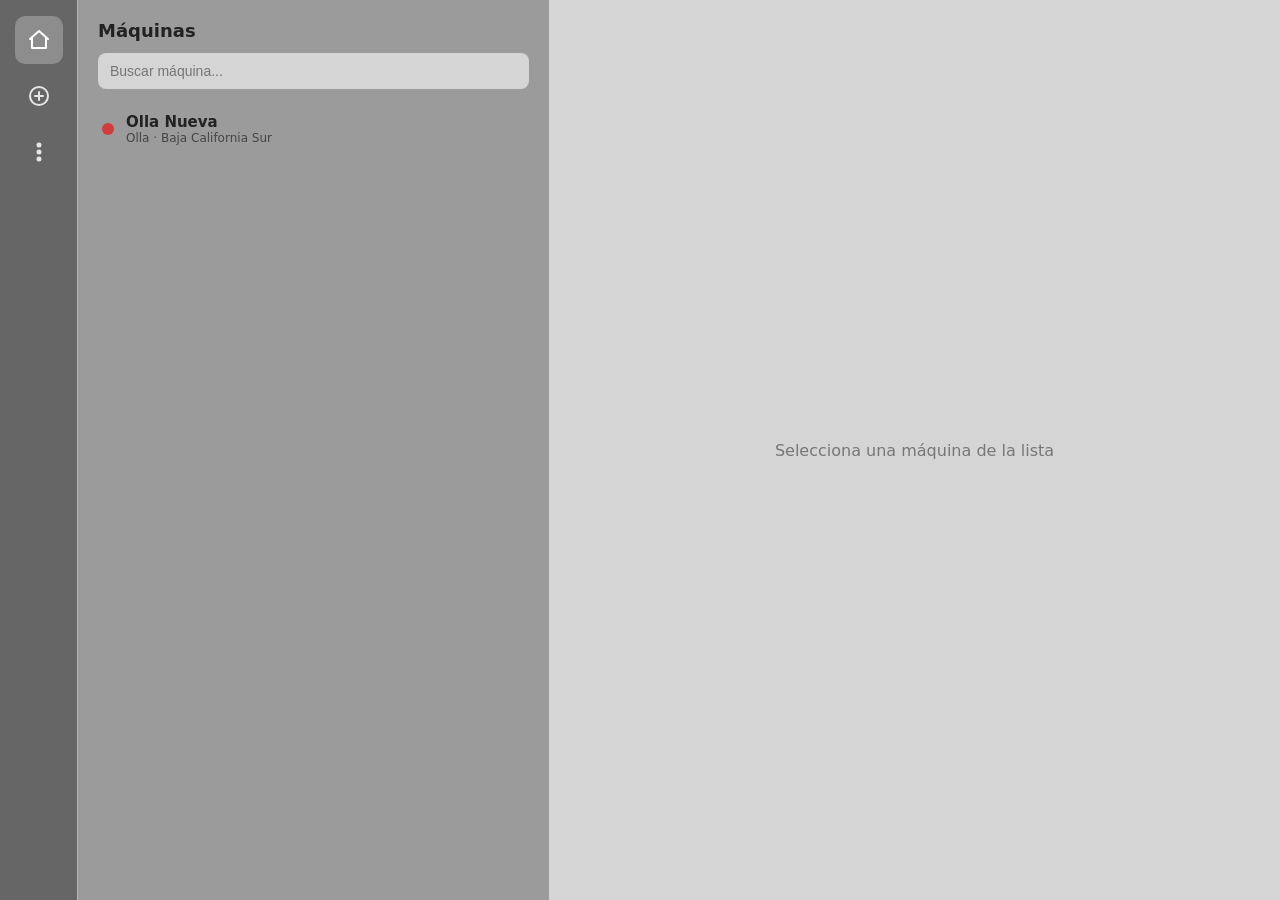
==== gerente.html @ 922c4c80 "Add files via upload" ====
<!DOCTYPE html>
<html lang="es">
<head>
<meta charset="UTF-8">
<meta name="viewport" content="width=device-width, initial-scale=1">
<title>Vista de gerente</title>
<link rel="stylesheet" href="comun.css">
<link rel="stylesheet" href="gerente.css">
</head>
<body>
<div class="app">

  <nav class="sidebar">
    <button class="active" data-view="machines" title="Máquinas">
      <svg viewBox="0 0 24 24"><path d="M3 11l9-8 9 8"/><path d="M5 10v10h14V10"/></svg>
    </button>
    <button data-view="new" title="Nuevo registro">
      <svg viewBox="0 0 24 24"><circle cx="12" cy="12" r="9"/><path d="M12 8v8M8 12h8"/></svg>
    </button>
    <button id="btn-menu" title="Más opciones">
      <svg viewBox="0 0 24 24"><circle cx="12" cy="5" r="1.5" fill="currentColor"/><circle cx="12" cy="12" r="1.5" fill="currentColor"/><circle cx="12" cy="19" r="1.5" fill="currentColor"/></svg>
    </button>
  </nav>

  <aside class="panel">
    <div class="panel-head">
      <h2>Máquinas</h2>
      <input id="search" type="search" placeholder="Buscar máquina...">
    </div>
    <ul class="list" id="list"></ul>
  </aside>

  <main class="main" id="main"></main>

</div>

<div class="menu" id="menu" hidden>
  <button type="button" data-action="manage">Administrar unidades</button>
</div>

<div class="lightbox" id="lightbox" hidden>
  <div class="lb-box">
    <img id="lb-img" alt="Foto del chequeo">
    <div class="lb-bar">
      <a class="btn primary" id="lb-dl" href="#" download>Descargar</a>
      <button type="button" class="btn secondary" id="lb-close">Cerrar</button>
    </div>
  </div>
</div>

<div class="toast" id="toast"></div>

<script src="comun.js"></script>
<script src="gerente.js"></script>
</body>
</html>
---- comun.css ----
/* Estilos compartidos por la vista de operador y la vista de gerente */
* { margin: 0; padding: 0; box-sizing: border-box; }
html, body { height: 100%; font-family: system-ui, -apple-system, "Segoe UI", sans-serif; color: #222; }

/* ESTADOS: ok = operando, warn = operando con elementos sin chequear, fail = inactiva */
.dot { width: 12px; height: 12px; border-radius: 50%; flex: none; }
.ok { background: #2e9e5b; } .warn { background: #f08a24; } .fail { background: #d13c3c; }

.badge { padding: 6px 14px; border-radius: 999px; color: #fff; font-size: 13px; font-weight: 600; }
.badge.ok { background: #2e9e5b; } .badge.warn { background: #f08a24; } .badge.fail { background: #d13c3c; }

.aviso { background: #fff3cd; border-left: 4px solid #f08a24; border-radius: 8px; padding: 10px 14px; margin-bottom: 20px; font-size: 14px; }

.card { background: #eee; border-radius: 12px; padding: 16px; }
.card .label { font-size: 12px; color: #666; text-transform: uppercase; letter-spacing: .04em; }
.card .value { font-size: 17px; font-weight: 600; margin-top: 4px; }

.btn { display: inline-block; padding: 11px 22px; border: 0; border-radius: 8px; font: inherit; font-weight: 600; text-decoration: none; text-align: center; cursor: pointer; }
.btn.primary { background: #444; color: #fff; }
.btn.primary:hover { background: #222; }
.btn.secondary { background: #bdbdbd; color: #222; }
.btn.secondary:hover { background: #aaa; }
.btn.danger { background: #d13c3c; color: #fff; }
.btn.danger:hover { background: #b32d2d; }

.muted { color: #666; }
.empty { height: 100%; display: grid; place-items: center; color: #777; }
.pronto { color: #888; font-size: 13px; font-style: italic; }

/* AVISO EMERGENTE */
.toast {
  position: fixed; top: 24px; left: 50%; transform: translate(-50%, -20px);
  background: #333; color: #fff; padding: 12px 22px; border-radius: 10px;
  box-shadow: 0 6px 20px rgba(0,0,0,.25); display: flex; flex-direction: column; gap: 2px; text-align: center;
  opacity: 0; pointer-events: none; transition: opacity .25s, transform .25s; z-index: 30;
}
.toast.show { opacity: 1; transform: translate(-50%, 0); }
.toast span { font-size: 13px; color: #ccc; }
---- gerente.css ----
/* VISTA DE GERENTE: pensada para monitor (tres zonas, solo lectura) */
.app { display: grid; grid-template-columns: 77px 472px 1fr; height: 100vh; }

/* NAV */
.sidebar { background: #666; display: flex; flex-direction: column; align-items: center; padding: 16px 0; gap: 8px; }
.sidebar button {
  width: 48px; height: 48px; border: 0; border-radius: 10px; background: transparent;
  color: #e6e6e6; cursor: pointer; display: grid; place-items: center;
}
.sidebar button:hover { background: rgba(255,255,255,.15); }
.sidebar button.active { background: rgba(255,255,255,.25); color: #fff; }
.sidebar svg { width: 24px; height: 24px; fill: none; stroke: currentColor; stroke-width: 2; stroke-linecap: round; stroke-linejoin: round; }

/* ASIDE */
.panel { background: #9b9b9b; border-left: 1px solid #b8b8b8; display: flex; flex-direction: column; min-height: 0; }
.panel-head { padding: 20px 20px 12px; }
.panel-head h2 { font-size: 18px; margin-bottom: 12px; }
.panel-head input { width: 100%; padding: 10px 12px; border: 0; border-radius: 8px; background: #d5d5d5; font-size: 14px; }
.panel-head input:focus { outline: 2px solid #444; }
.list { list-style: none; overflow-y: auto; padding: 0 12px 12px; flex: 1; }
.item { display: flex; align-items: center; gap: 12px; padding: 12px; margin-bottom: 6px; border-radius: 10px; cursor: pointer; }
.item:hover { background: rgba(255,255,255,.2); }
.item.selected { background: #d5d5d5; }
.item .name { font-weight: 600; font-size: 15px; }
.item .sub { font-size: 12px; color: #444; }

/* MAIN */
.main { background: #d5d5d5; padding: 32px 40px; overflow-y: auto; }
.detail-head { display: flex; align-items: center; justify-content: space-between; margin-bottom: 24px; }
.detail-head h1 { font-size: 28px; }
.cards { display: grid; grid-template-columns: repeat(auto-fit, minmax(180px, 1fr)); gap: 12px; margin-bottom: 28px; }
.main h3 { font-size: 16px; margin-bottom: 10px; }
.main h3.gap { margin-top: 24px; }

/* ELEMENTOS EN SOLO LECTURA */
.checks { list-style: none; background: #eee; border-radius: 12px; padding: 6px 16px; }
.checks li { display: flex; align-items: center; gap: 12px; padding: 14px 0; border-bottom: 1px solid #d5d5d5; }
.checks li:last-child { border-bottom: 0; }
.chk-name { flex: 1; }
.chk-name .hint { margin-left: 8px; color: #888; font-size: 12px; }
.chk-val { flex: none; display: flex; align-items: center; justify-content: flex-end; gap: 10px; text-align: right; }
.sin-resp { color: #999; font-style: italic; font-size: 14px; }
.pill, .tf { display: inline-block; padding: 4px 12px; border-radius: 6px; font-size: 13px; font-weight: 700; color: #fff; }
.tf.si { background: #2e9e5b; } .tf.no { background: #d13c3c; }
.opcion { display: inline-block; padding: 4px 12px; border-radius: 6px; background: #444; color: #fff; font-size: 13px; font-weight: 700; }
.foto-ro { display: flex; align-items: center; gap: 12px; }
.foto-thumb { width: 96px; height: 72px; object-fit: cover; border-radius: 8px; background: #ccc; cursor: zoom-in; }
.fotos-ro { display: flex; flex-direction: column; align-items: flex-end; gap: 6px; max-width: 520px; }
.fotos-fila { display: flex; flex-wrap: wrap; justify-content: flex-end; gap: 12px; }
.foto-prog { font-size: 12px; color: #777; }
.foto-acciones { display: flex; flex-direction: column; gap: 6px; }
.foto-acciones .btn { padding: 6px 14px; font-size: 13px; }
.notes-ro { background: #eee; border-radius: 12px; padding: 12px 16px; white-space: pre-wrap; }

/* VISOR DE FOTOS */
.lightbox { position: fixed; inset: 0; z-index: 40; background: rgba(0,0,0,.8); display: grid; place-items: center; padding: 24px; }
.lightbox[hidden] { display: none; }
.lb-box { display: flex; flex-direction: column; align-items: center; gap: 14px; max-width: 100%; }
.lb-box img { max-width: 100%; max-height: 78vh; border-radius: 10px; background: #222; }
.lb-bar { display: flex; gap: 10px; }

/* SUBMENÚ */
.menu {
  position: fixed; left: 85px; top: 0; z-index: 20; min-width: 210px; padding: 6px;
  background: #eee; border-radius: 10px; box-shadow: 0 8px 24px rgba(0,0,0,.25);
  display: flex; flex-direction: column;
}
.menu[hidden] { display: none; }
.menu button { border: 0; background: transparent; padding: 10px 12px; border-radius: 8px; font: inherit; text-align: left; cursor: pointer; }
.menu button:hover { background: #d5d5d5; }

/* ADMINISTRAR UNIDADES */
.manage-list { list-style: none; display: grid; gap: 8px; max-width: 680px; }
.manage-row { display: flex; align-items: center; gap: 12px; background: #eee; border-radius: 12px; padding: 12px 16px; }
.manage-row .grow { flex: 1; min-width: 0; }
.manage-row .name { font-weight: 600; }
.manage-row .sub { font-size: 12px; color: #555; }
.row-actions { display: flex; align-items: center; gap: 8px; }
.row-actions .btn { padding: 8px 16px; }
.confirm-text { font-size: 13px; color: #8a2020; max-width: 220px; text-align: right; }

/* FORMULARIO */
.form { max-width: 560px; display: grid; gap: 16px; }
.field label { display: block; font-size: 13px; font-weight: 600; margin-bottom: 6px; }
.field input, .field select {
  width: 100%; padding: 11px 12px; border: 0; border-radius: 8px; background: #eee; font: inherit;
}
.field input:focus, .field select:focus { outline: 2px solid #444; }
.row { display: grid; grid-template-columns: 1fr 1fr; gap: 16px; }
.preview { background: #eee; border-radius: 12px; padding: 12px 16px; }
.preview h3 { font-size: 13px; color: #666; text-transform: uppercase; letter-spacing: .04em; margin-bottom: 6px; }
.preview ul { padding-left: 18px; font-size: 14px; line-height: 1.7; }
.preview .hint { color: #777; font-size: 12px; }
.error { color: #b32d2d; font-size: 13px; min-height: 18px; }
.actions { display: flex; gap: 10px; }
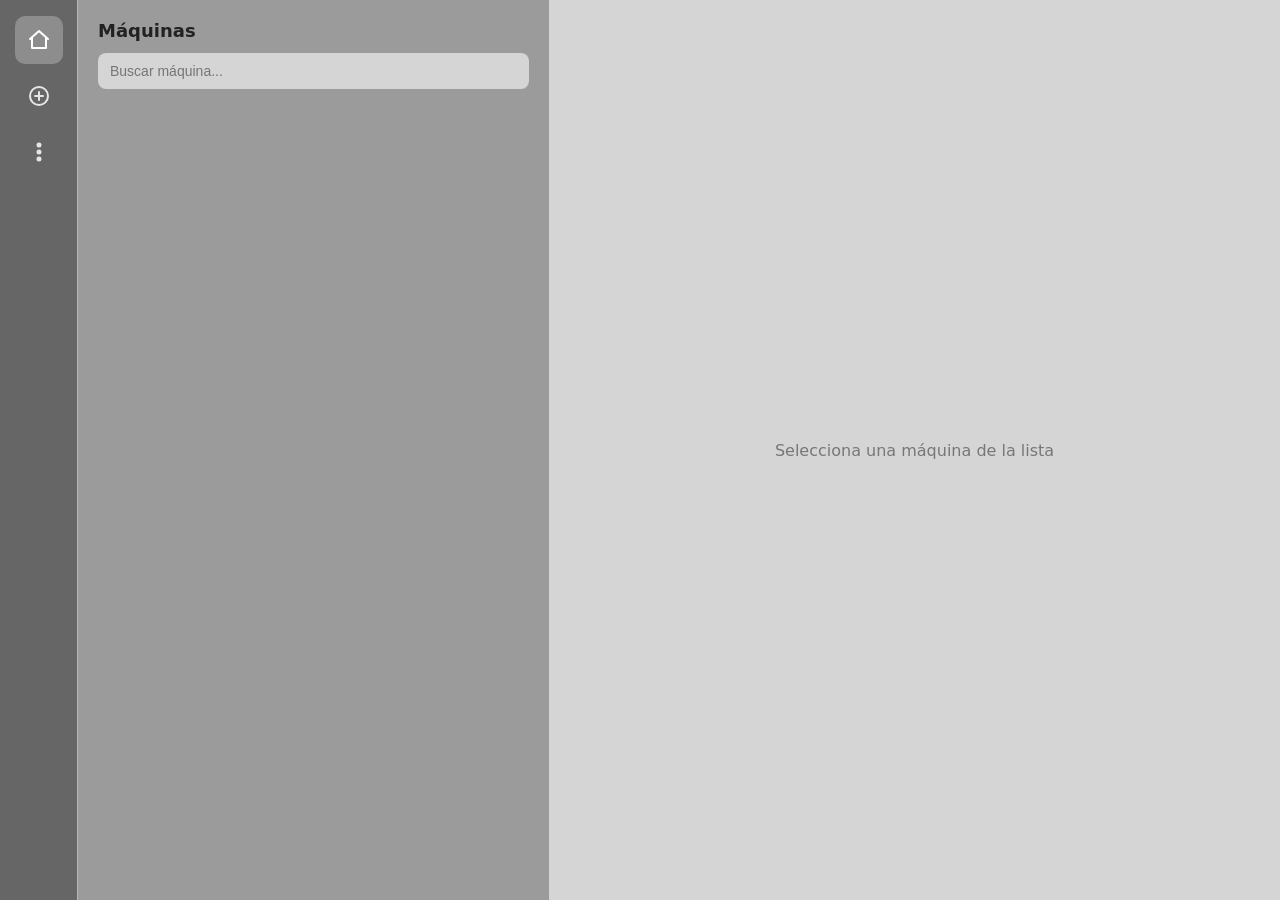
==== commit 8236d5bc: "Add files via upload" ====
--- a/gerente.html
+++ b/gerente.html
@@ -36,6 +36,7 @@
 
 <div class="menu" id="menu" hidden>
   <button type="button" data-action="manage">Administrar unidades</button>
+  <button type="button" data-action="operadores">Administrar operadores</button>
 </div>
 
 <div class="lightbox" id="lightbox" hidden>
--- a/comun.css
+++ b/comun.css
@@ -4,10 +4,10 @@
 
 /* ESTADOS: ok = operando, warn = operando con elementos sin chequear, fail = inactiva */
 .dot { width: 12px; height: 12px; border-radius: 50%; flex: none; }
-.ok { background: #2e9e5b; } .warn { background: #f08a24; } .fail { background: #d13c3c; }
+.ok { background: #2e9e5b; } .warn { background: #f08a24; } .fail { background: #d13c3c; } .done { background: #4a78b5; }
 
 .badge { padding: 6px 14px; border-radius: 999px; color: #fff; font-size: 13px; font-weight: 600; }
-.badge.ok { background: #2e9e5b; } .badge.warn { background: #f08a24; } .badge.fail { background: #d13c3c; }
+.badge.ok { background: #2e9e5b; } .badge.warn { background: #f08a24; } .badge.fail { background: #d13c3c; } .badge.done { background: #4a78b5; }
 
 .aviso { background: #fff3cd; border-left: 4px solid #f08a24; border-radius: 8px; padding: 10px 14px; margin-bottom: 20px; font-size: 14px; }
 
@@ -22,6 +22,7 @@
 .btn.secondary:hover { background: #aaa; }
 .btn.danger { background: #d13c3c; color: #fff; }
 .btn.danger:hover { background: #b32d2d; }
+.btn:disabled { opacity: .5; cursor: not-allowed; }
 
 .muted { color: #666; }
 .empty { height: 100%; display: grid; place-items: center; color: #777; }
--- a/gerente.css
+++ b/gerente.css
@@ -31,6 +31,28 @@
 .cards { display: grid; grid-template-columns: repeat(auto-fit, minmax(180px, 1fr)); gap: 12px; margin-bottom: 28px; }
 .main h3 { font-size: 16px; margin-bottom: 10px; }
 .main h3.gap { margin-top: 24px; }
+
+/* TABLA DE RESULTADOS (Inicio / Final) */
+.tabla { display: grid; gap: 8px; }
+.fila { display: grid; grid-template-columns: minmax(0, 1fr) 190px 190px; gap: 12px; align-items: center; }
+.fila.cab { color: #666; font-size: 13px; text-align: center; }
+.fila-nombre { font-size: 17px; color: #444; }
+.celda { min-height: 34px; padding: 4px 8px; border-radius: 8px; background: #bdbdbd; display: flex; align-items: center; justify-content: center; flex-wrap: wrap; gap: 6px; font-size: 14px; }
+.celda.lleno { background: #eee; }
+.celda.na { background: transparent; border: 1px dashed #bdbdbd; }
+.celda.ancha { grid-column: 2 / 4; }
+.mini { position: relative; display: inline-block; }
+.mini img { display: block; width: 52px; height: 40px; object-fit: cover; border-radius: 6px; background: #ccc; cursor: zoom-in; }
+.mini .dl { position: absolute; right: 2px; bottom: 2px; width: 20px; height: 20px; display: grid; place-items: center; border-radius: 5px; background: rgba(0,0,0,.65); color: #fff; }
+.mini .dl svg { width: 13px; height: 13px; fill: none; stroke: currentColor; stroke-width: 2.5; stroke-linecap: round; stroke-linejoin: round; }
+
+/* BARRA DE CIERRE */
+.cierre-bar {
+  position: sticky; bottom: 0; margin: 28px -40px -32px; padding: 16px 40px;
+  background: #d5d5d5; border-top: 1px solid #bdbdbd;
+  display: flex; align-items: center; justify-content: space-between; gap: 16px;
+}
+.cierre-hint { font-size: 13px; color: #555; }
 
 /* ELEMENTOS EN SOLO LECTURA */
 .checks { list-style: none; background: #eee; border-radius: 12px; padding: 6px 16px; }
@@ -79,6 +101,12 @@
 .row-actions .btn { padding: 8px 16px; }
 .confirm-text { font-size: 13px; color: #8a2020; max-width: 220px; text-align: right; }
 
+/* ADMINISTRAR OPERADORES */
+.op-nuevo { display: flex; gap: 10px; max-width: 680px; margin-bottom: 6px; }
+.op-nuevo input, .op-input { flex: 1; min-width: 0; width: 100%; padding: 11px 12px; border: 0; border-radius: 8px; background: #eee; font: inherit; }
+.op-nuevo input:focus, .op-input:focus { outline: 2px solid #444; }
+.op-nuevo + .error + .manage-list { margin-top: 8px; }
+
 /* FORMULARIO */
 .form { max-width: 560px; display: grid; gap: 16px; }
 .field label { display: block; font-size: 13px; font-weight: 600; margin-bottom: 6px; }
